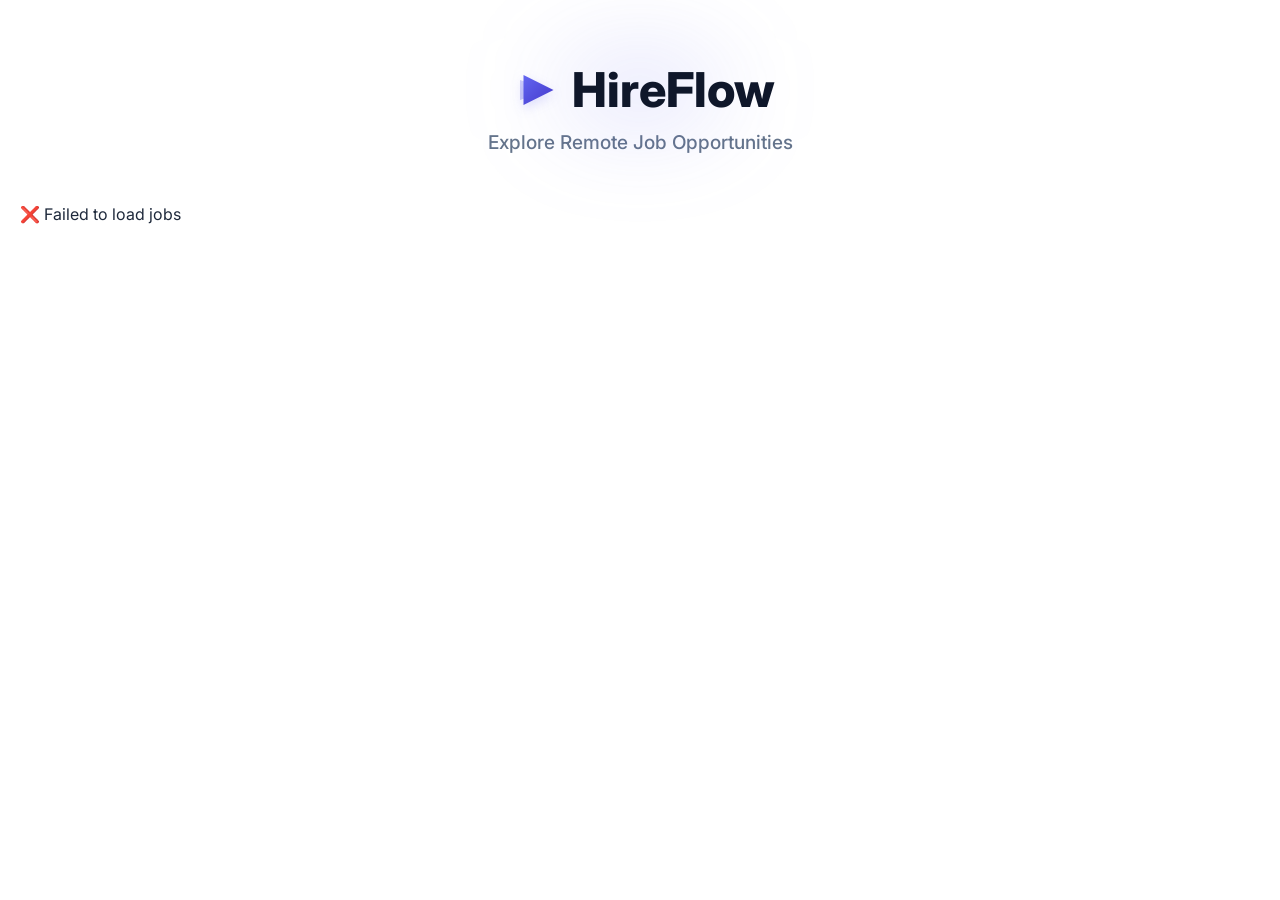
==== Hireflow/index.html @ a431a892 "Add files via upload Implemented job fetching using API and dynamic UI rendering" ====
<!DOCTYPE html>
<html lang="en">
<head>
  <meta charset="UTF-8">
  <meta name="viewport" content="width=device-width, initial-scale=1.0">
  <title>HireFlow</title>
  <link rel="stylesheet" href="style.css">
  <link href="https://fonts.googleapis.com/css2?family=Inter:wght@400;500;600;700;800&display=swap" rel="stylesheet">
</head>
<body>

  <div class="container">
    <h1>HireFlow</h1>
    <p class="subtitle">Explore Remote Job Opportunities</p>

    <div id="jobs"></div>
  </div>

  <script src="script.js"></script>
</body>
</html>
---- Hireflow/style.css ----
/* 1. Reset and Fonts */
@import url('https://fonts.googleapis.com/css2?family=Inter:wght@400;500;600;700;800&display=swap');

* {
    box-sizing: border-box;
    margin: 0;
    padding: 0;
}

body {
    font-family: 'Inter', sans-serif;
    background-color: #ffffff;
    color: #1e293b;
    padding: 60px 20px;
    overflow-x: hidden; 
}


.container {
    max-width: 1400px; 
    margin: 0 auto;
    text-align: center;
}


h1 {
    font-size: 48px;
    font-weight: 800;
    margin-bottom: 12px;
    color: #0f172a;
    position: relative;
    display: inline-flex;
    align-items: center;
    justify-content: center;
    gap: 16px;
    z-index: 1;
}

h1::before {
    content: "";
    width: 50px;
    height: 50px;
    background-image: url('data:image/svg+xml;utf8,<svg xmlns="http://www.w3.org/2000/svg" viewBox="0 0 100 100"><defs><linearGradient id="g" x1="0%" y1="0%" x2="100%" y2="100%"><stop offset="0%" style="stop-color:%236366f1;stop-opacity:1" /><stop offset="100%" style="stop-color:%234338ca;stop-opacity:1" /></linearGradient></defs><path fill="url(%23g)" d="M20,30 L20,70 L80,50 Z" opacity="0.3" transform="translate(8, 0)" /><path fill="url(%23g)" d="M35,20 L35,80 L95,50 Z" /></svg>');
    background-size: contain;
    background-repeat: no-repeat;
    background-position: center;
    filter: drop-shadow(0 4px 6px rgba(99, 102, 241, 0.2));
}

h1::after {
    content: "";
    position: absolute;
    top: 50%;
    left: 50%;
    transform: translate(-50%, -50%);
    width: 350px;
    height: 120px;
    background: radial-gradient(circle, rgba(99, 102, 241, 0.15) 0%, rgba(255, 255, 255, 0) 70%);
    filter: blur(40px);
    z-index: -1;
    border-radius: 50%;
}

.subtitle {
    color: #64748b;
    font-size: 19px;
    margin-bottom: 50px;
    margin-top: 0;
    font-weight: 500;
}


#jobs {
    display: grid;
    /* Forces exactly 4 columns on desktop */
    grid-template-columns: repeat(4, 1fr); 
    gap: 20px; 
    text-align: left; 
    align-items: stretch;
}


.job-card {
    background-color: #f8fafc; /* Subtle blue-gray tint */
    border: 1px solid #e2e8f0; 
    border-radius: 16px;
    padding: 20px;
    display: flex;
    flex-direction: column;
    height: 100%; 
    box-shadow: 0 2px 4px rgba(0, 0, 0, 0.05);
    transition: all 0.3s cubic-bezier(0.4, 0, 0.2, 1);
}

.job-card:hover {
    transform: translateY(-4px);
    background-color: #ffffff; 
    border-color: #6366f1; 
    box-shadow: 0 12px 20px -5px rgba(0, 0, 0, 0.1);
}


.card-header {
    display: flex;
    justify-content: space-between;
    align-items: flex-start;
    margin-bottom: 12px;
}

.icon-wrapper {
    background: #ffffff;
    border: 1px solid #e2e8f0;
    padding: 8px;
    border-radius: 10px;
    font-size: 18px;
}

.type-badge {
    background-color: #eef2ff;
    color: #4338ca;
    padding: 3px 8px;
    border-radius: 5px;
    font-size: 9px;
    font-weight: 700;
    text-transform: uppercase;
}

.job-title {
    font-size: 16px;
    font-weight: 700;
    margin: 0 0 4px 0;
    color: #0f172a;
    line-height: 1.2;
    /* Keeps cards uniform by limiting title height */
    display: -webkit-box;
    -webkit-line-clamp: 2;
    -webkit-box-orient: vertical;
    overflow: hidden;
}

.company-line {
    color: #64748b;
    font-size: 13px;
    margin: 0 0 12px 0;
    font-weight: 500;
}

.meta-container {
    display: flex;
    flex-wrap: wrap;
    gap: 4px;
    margin-bottom: 16px;
    margin-top: auto; 
}

.meta-tag {
    background-color: #f1f5f9;
    color: #475569;
    padding: 4px 8px;
    border-radius: 6px;
    font-size: 11px;
    font-weight: 600;
}


.apply-button {
    background-color: #475569; 
    color: #ffffff;
    border: none;
    padding: 12px;
    border-radius: 10px;
    font-size: 13px;
    font-weight: 600;
    cursor: pointer;
    transition: all 0.2s ease;
    width: 100%;
}

.apply-button:hover {
    background-color: #334155;
}

a {
    text-decoration: none;
    display: block;
}

/* 7. Responsive Breakpoints */
@media (max-width: 1100px) {
    #jobs {
        grid-template-columns: repeat(3, 1fr); /* 3 columns on small laptops */
    }
}

@media (max-width: 850px) {
    #jobs {
        grid-template-columns: repeat(2, 1fr); /* 2 columns on tablets */
    }
}

@media (max-width: 550px) {
    #jobs {
        grid-template-columns: 1fr; /* 1 column on phones */
    }
    h1 { font-size: 32px; }
}
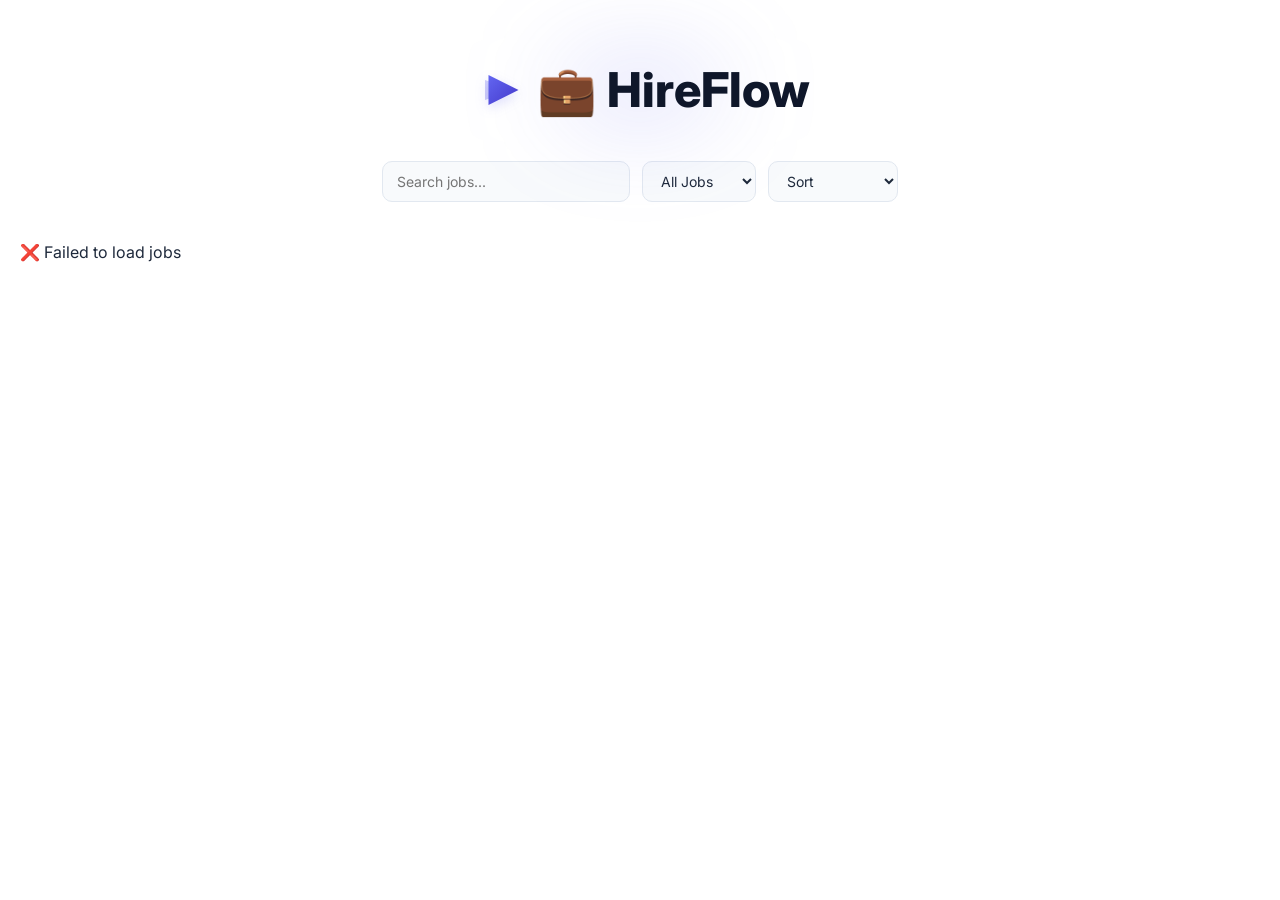
==== commit ad7488b6: "Add files via upload Milestone 3(Added search, filtering, and sorting functionality using array high" ====
--- a/Hireflow/index.html
+++ b/Hireflow/index.html
@@ -5,17 +5,32 @@
   <meta name="viewport" content="width=device-width, initial-scale=1.0">
   <title>HireFlow</title>
   <link rel="stylesheet" href="style.css">
-  <link href="https://fonts.googleapis.com/css2?family=Inter:wght@400;500;600;700;800&display=swap" rel="stylesheet">
 </head>
 <body>
 
   <div class="container">
-    <h1>HireFlow</h1>
-    <p class="subtitle">Explore Remote Job Opportunities</p>
+    <h1>💼 HireFlow</h1>
+
+    <div class="controls">
+      <input type="text" id="search" placeholder="Search jobs...">
+
+      <select id="filterType">
+        <option value="all">All Jobs</option>
+        <option value="full_time">Full-Time</option>
+        <option value="part_time">Part-Time</option>
+        <option value="contract">Contract</option>
+      </select>
+
+      <select id="sortType">
+        <option value="none">Sort</option>
+        <option value="title">Sort by Title</option>
+      </select>
+    </div>
 
     <div id="jobs"></div>
   </div>
 
   <script src="script.js"></script>
+
 </body>
 </html>
--- a/Hireflow/style.css
+++ b/Hireflow/style.css
@@ -72,7 +72,7 @@
 
 #jobs {
     display: grid;
-    /* Forces exactly 4 columns on desktop */
+    
     grid-template-columns: repeat(4, 1fr); 
     gap: 20px; 
     text-align: left; 
@@ -81,7 +81,7 @@
 
 
 .job-card {
-    background-color: #f8fafc; /* Subtle blue-gray tint */
+    background-color: #f8fafc; 
     border: 1px solid #e2e8f0; 
     border-radius: 16px;
     padding: 20px;
@@ -131,7 +131,6 @@
     margin: 0 0 4px 0;
     color: #0f172a;
     line-height: 1.2;
-    /* Keeps cards uniform by limiting title height */
     display: -webkit-box;
     -webkit-line-clamp: 2;
     -webkit-box-orient: vertical;
@@ -185,22 +184,49 @@
     display: block;
 }
 
-/* 7. Responsive Breakpoints */
+
 @media (max-width: 1100px) {
     #jobs {
-        grid-template-columns: repeat(3, 1fr); /* 3 columns on small laptops */
+        grid-template-columns: repeat(3, 1fr); 
     }
 }
 
 @media (max-width: 850px) {
     #jobs {
-        grid-template-columns: repeat(2, 1fr); /* 2 columns on tablets */
+        grid-template-columns: repeat(2, 1fr); 
     }
 }
 
 @media (max-width: 550px) {
     #jobs {
-        grid-template-columns: 1fr; /* 1 column on phones */
+        grid-template-columns: 1fr; 
     }
     h1 { font-size: 32px; }
+}
+/* Controls Section */
+.controls {
+    display: flex;
+    justify-content: center;
+    gap: 12px;
+    margin: 30px 0 40px 0;
+    flex-wrap: wrap;
+}
+
+.controls input,
+.controls select {
+    padding: 10px 14px;
+    border-radius: 10px;
+    border: 1px solid #e2e8f0;
+    font-size: 14px;
+    font-family: 'Inter', sans-serif;
+    background-color: #f8fafc;
+    color: #1e293b;
+    outline: none;
+    transition: all 0.2s ease;
+}
+
+.controls input:focus,
+.controls select:focus {
+    border-color: #6366f1;
+    background-color: #ffffff;
 }
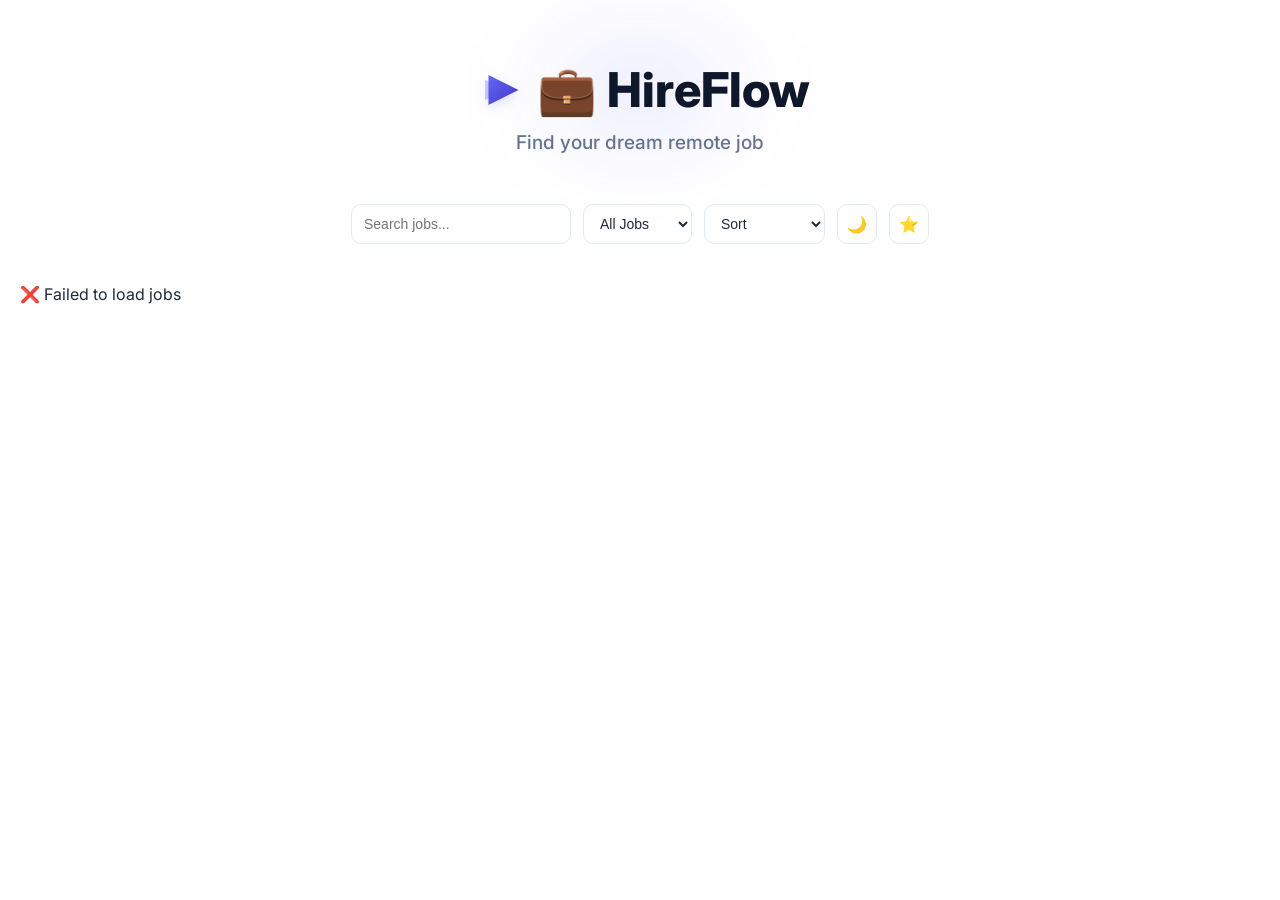
==== commit 73c50fa1: "Added favorites functionality and dark mode" ====
--- a/Hireflow/index.html
+++ b/Hireflow/index.html
@@ -10,6 +10,7 @@
 
   <div class="container">
     <h1>💼 HireFlow</h1>
+    <p class="subtitle">Find your dream remote job</p>
 
     <div class="controls">
       <input type="text" id="search" placeholder="Search jobs...">
@@ -19,12 +20,17 @@
         <option value="full_time">Full-Time</option>
         <option value="part_time">Part-Time</option>
         <option value="contract">Contract</option>
+        <option value="freelance">Freelance</option>
+
       </select>
 
       <select id="sortType">
         <option value="none">Sort</option>
         <option value="title">Sort by Title</option>
       </select>
+
+      <button id="darkToggle">🌙</button>
+      <a href="favorites.html"><button>⭐</button></a>
     </div>
 
     <div id="jobs"></div>
--- a/Hireflow/style.css
+++ b/Hireflow/style.css
@@ -1,4 +1,3 @@
-/* 1. Reset and Fonts */
 @import url('https://fonts.googleapis.com/css2?family=Inter:wght@400;500;600;700;800&display=swap');
 
 * {
@@ -15,13 +14,11 @@
     overflow-x: hidden; 
 }
 
-
 .container {
     max-width: 1400px; 
     margin: 0 auto;
     text-align: center;
 }
-
 
 h1 {
     font-size: 48px;
@@ -69,16 +66,13 @@
     font-weight: 500;
 }
 
-
 #jobs {
     display: grid;
-    
     grid-template-columns: repeat(4, 1fr); 
     gap: 20px; 
     text-align: left; 
     align-items: stretch;
 }
-
 
 .job-card {
     background-color: #f8fafc; 
@@ -90,6 +84,7 @@
     height: 100%; 
     box-shadow: 0 2px 4px rgba(0, 0, 0, 0.05);
     transition: all 0.3s cubic-bezier(0.4, 0, 0.2, 1);
+    position: relative;
 }
 
 .job-card:hover {
@@ -99,6 +94,13 @@
     box-shadow: 0 12px 20px -5px rgba(0, 0, 0, 0.1);
 }
 
+.fav {
+    position: absolute;
+    top: 12px;
+    right: 12px;
+    cursor: pointer;
+    font-size: 18px;
+}
 
 .card-header {
     display: flex;
@@ -160,7 +162,6 @@
     font-size: 11px;
     font-weight: 600;
 }
-
 
 .apply-button {
     background-color: #475569; 
@@ -184,6 +185,100 @@
     display: block;
 }
 
+.controls {
+    display: flex;
+    justify-content: center;
+    align-items: center;
+    gap: 12px;
+    margin-bottom: 40px;
+    flex-wrap: wrap;
+}
+
+.controls input,
+.controls select {
+    height: 40px;
+    padding: 0 12px;
+    border-radius: 10px;
+    border: 1px solid #e2e8f0;
+    background-color: #ffffff;
+    font-size: 14px;
+    font-weight: 500;
+    color: #1e293b;
+    outline: none;
+    transition: all 0.2s ease;
+}
+
+.controls input {
+    width: 220px;
+}
+
+.controls input:focus,
+.controls select:focus {
+    border-color: #6366f1;
+    box-shadow: 0 0 0 3px rgba(99, 102, 241, 0.15);
+}
+
+.controls button {
+    height: 40px;
+    width: 40px;
+    border-radius: 10px;
+    border: 1px solid #e2e8f0;
+    background-color: #ffffff;
+    cursor: pointer;
+    font-size: 16px;
+    transition: all 0.2s ease;
+}
+
+.controls button:hover {
+    background-color: #f1f5f9;
+    border-color: #6366f1;
+}
+
+.controls button:active {
+    transform: scale(0.95);
+}
+
+.controls a {
+    display: inline-block;
+}
+
+body.dark {
+    background-color: #0f172a;
+    color: #e2e8f0;
+}
+
+body.dark .job-card {
+    background-color: #1e293b;
+    border-color: #334155;
+}
+
+body.dark .controls input,
+body.dark .controls select,
+body.dark .controls button {
+    background-color: #1e293b;
+    border-color: #334155;
+    color: #e2e8f0;
+}
+
+body.dark .subtitle {
+    color: #94a3b8;
+}
+
+body.dark .job-title {
+    color: #f1f5f9;
+}
+
+body.dark .company-line {
+    color: #94a3b8;
+}
+
+body.dark .apply-button {
+    background-color: #6366f1;
+}
+
+body.dark .apply-button:hover {
+    background-color: #4f46e5;
+}
 
 @media (max-width: 1100px) {
     #jobs {
@@ -203,30 +298,67 @@
     }
     h1 { font-size: 32px; }
 }
-/* Controls Section */
-.controls {
-    display: flex;
-    justify-content: center;
-    gap: 12px;
-    margin: 30px 0 40px 0;
-    flex-wrap: wrap;
-}
-
-.controls input,
-.controls select {
-    padding: 10px 14px;
-    border-radius: 10px;
-    border: 1px solid #e2e8f0;
-    font-size: 14px;
-    font-family: 'Inter', sans-serif;
-    background-color: #f8fafc;
-    color: #1e293b;
-    outline: none;
-    transition: all 0.2s ease;
-}
-
-.controls input:focus,
-.controls select:focus {
-    border-color: #6366f1;
-    background-color: #ffffff;
+
+
+.header-row {
+    display: flex;
+    justify-content: space-between;
+    align-items: center;
+    margin-bottom: 20px;
+}
+
+
+
+body.dark h1 {
+    color: #f8fafc;
+}
+
+
+body.dark h1::after {
+    background: radial-gradient(circle, rgba(99, 102, 241, 0.25) 0%, rgba(15, 23, 42, 0) 70%);
+}
+
+
+body.dark h1::before {
+    filter: brightness(1.3) drop-shadow(0 4px 8px rgba(99, 102, 241, 0.4));
+}
+
+#favoritesContainer {
+  display: grid;
+  grid-template-columns: repeat(auto-fit, minmax(300px, 1fr));
+  gap: 20px;
+}
+
+
+
+
+.back-btn {
+  display: block;
+  margin-left: auto;
+  padding: 8px 18px;
+  border-radius: 8px;
+  border: none;
+  cursor: pointer;
+  background: linear-gradient(135deg, #6366f1, #8b5cf6);
+  color: white;
+  font-size: 14px;
+  font-weight: 500;
+  white-space: nowrap;
+  line-height: 1;
+  min-width: 90px;
+  text-align: center;
+  transition: all 0.2s ease;
+}
+
+.back-btn:hover {
+  transform: translateY(-2px);
+  box-shadow: 0 6px 15px rgba(99, 102, 241, 0.3);
+}
+
+.back-btn:active {
+  transform: scale(0.95);
+}
+
+body.dark .back-btn {
+  background: linear-gradient(135deg, #4f46e5, #7c3aed);
 }
